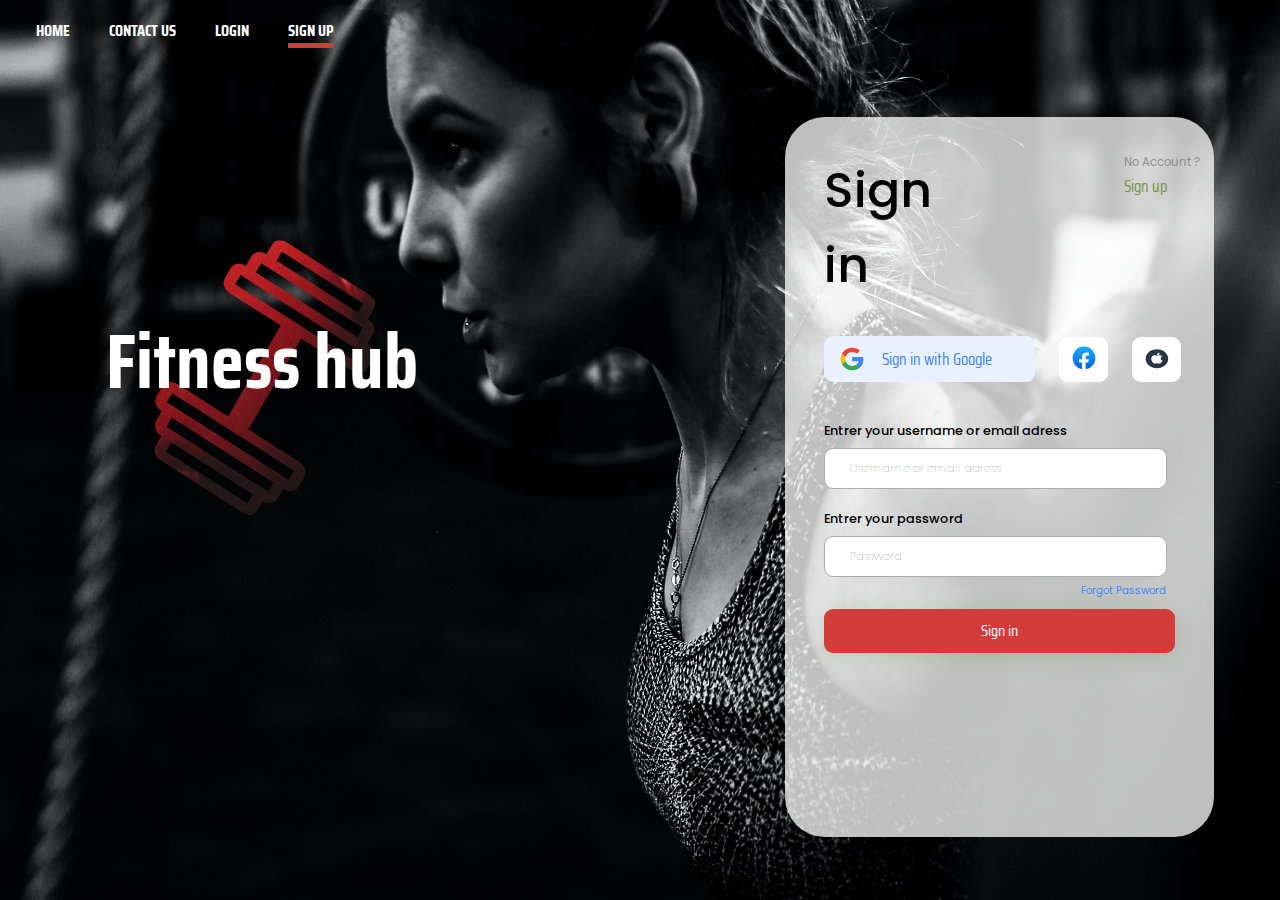
==== Sign_up.html @ 36c4c947 "login terminer" ====
<!DOCTYPE html>
<html lang="en">
<head>
    <meta charset="UTF-8">
    <meta name="viewport" content="width=device-width, initial-scale=1.0">
    <title>Inscrivez-vous!</title>
    <link rel="stylesheet" href="style/login.css">
    <link rel="shortcut icon" href="./assets/images/logo.svg" type="image/x-icon">
    
</head>
<body>
        <header class="header">
            <nav class="navbar">
                <a href="./index.html" >Home</a>
                <a href="" >Contact Us</a>
                <a href="./login.html" >Login</a>
                <a href="./Sign_up.html" class="active">Sign up</a>
            </nav>
            <h2 class="Logo">
                    Fitness hub
            </h2>
        </header>
        <form class="form-login" action="">
            <div class="form-container">
                <div class="container-title">
                    <h2>Sign in
                    </h2>
                    <span>No Account ?
                        <a href="./Sign_up.html">
                        Sign up</a>
                    </span>
                </div>
                <div class="connexion-social-media">
                    <a href="">Sign in with Google</a>
                    <a href=""></a>
                    <a href=""></a>
                </div>
                <div class="input-username">
                    <label for="name">Entrer your username or email adress</label>
                    <input type="text" placeholder="Username or email adress">
                </div>
                <div class="input-password">
                    <label for="name">Entrer your password</label>
                    <input type="password" placeholder="Password">
                    <a href="">Forgot Password</a>
                </div>
                <input type="submit" value="Sign in">
                
            </div>
            
        </form>
    
</body>
</html>
---- style/login.css ----
@import url('https://fonts.googleapis.com/css2?family=Saira+Condensed:wght@400;700&display=swap');

@import url('https://fonts.googleapis.com/css2?family=Poppins&display=swap');
*{
    margin : 0;
    padding: 0;
    box-sizing: content-box;
    font-family: "Saira Condensed", sans-serif;
    color : white;
    font-size: 16px;
    line-height: 1.6;
}
body{
    position: relative;
    width: calc(100% - 2px);
    height: calc(100vh - 20px);
    background: no-repeat calc(80% + 8vw) calc(50% - 3vh ) / cover url(../assets/images/login_background.jpeg);
    background-size: 111% 250%;

}
a{
    text-align: left;
    text-decoration: none ;
}
.navbar{
    margin: 18px ;
    margin-bottom: 0;
    width: 28vw;
}
.navbar a{
    margin:   18px;
    margin-bottom: 0;

    font-family: "Saira Condensed";
    font-size: 16px;
    font-weight: 700;
    line-height: 25.18px;
    text-align: left;
    text-decoration: none ;
    text-transform: uppercase;
    white-space: nowrap;

}
.navbar a.active{
    border-bottom: 5px solid #D43B3B;
}
.Logo{
    position: absolute;
    background: no-repeat center center url("../assets/images/logo.svg");
    background-size: 70%;
    width:  calc(24vw + 10px);
    height: 30vh;
    font-family: "Saira Condensed";
    font-size: 6vw;
    font-weight: 700;
    line-height: 10vh;
    text-align: left;
    padding-top: calc(18vh - 13px);
    top: 150px;
    left: 8.3vw;
    gap: 0px;
    opacity: 0px;
}

.form-login{
    position: absolute;
    width: 33.5vw;
    height: 80vh;
    right: 5vw;
    top: 11vh;   
    gap: 0px;
    border-radius: 40px;
    opacity: 0px;
    background-color: rgba(255,255, 255, .75);


}

.form-container{
    width: 100%;
    margin: 4vh 1.25vw 8vh 3vw;

}
.container-title{
    display: flex;
    margin-bottom: 42px;
}


.form-container h2{
    font-family: "Poppins";
    font-size: 3.8vw;
    font-weight: 500;
    line-height: 1.55;
    text-align: left;
    color: black;
    width: 12.6vw;
    margin-right: 10.9vw;
}


.form-container span{
    font-family: "Poppins";
    font-size: .9vw;
    font-weight: 400;
    line-height: 19.5px;
    text-align: left;
    color: #8D8D8D;
    width: 6vw;
    height: 40px;
}

.container-title a{
    text-decoration: none;
    color: #779341;
    font-size: 1.3vw;
}

.connexion-social-media a:first-child{
    background-color: #E9F1FF;
    border-radius: 9px;
    font-size: 1.3vw;
    padding: 0.8vw 2.6em 0.8vw 3.5em;
    background-image: url('../assets/images/google.svg');
    background-position: 15px ;
    background-repeat: no-repeat;
    color : #4285F4;
    background-size: 2vw;
    
}
.connexion-social-media a:nth-child(2){
    background-color: white;
    border-radius: 9px;
    padding: .8vw 1.9vw ;
    background-image: url('../assets/images/facebook-login.svg');
    background-position : 50%;
    background-repeat: no-repeat;
    color : #4285F4;
    background-size: 2vw;
    margin: 0 1.9vw;
}
.connexion-social-media a:nth-child(3){
    background-color: white;
    border-radius: 9px;
    padding: .8vw 1.9vw ;
    background-image: url('../assets/images/apple.svg');
    background-position : 50% 50%;
    background-size: 100%;
    background-repeat: no-repeat;
    color : #4285F4;
    background-size: 2vw;
    
}
.input-username{
    display : flex;
    flex-direction: column;
    width: 80%;
    padding-top: 5.2vh;
    margin-bottom: 2vh;

}
.input-username label{
    font-family: "Poppins" ;
    font-size: 1vw;
    font-weight: 500;
    line-height: 24px;
    text-align: left;
    color : black ;
    margin-bottom: 5px;
}
.input-username input{
    gap: 0px;
    border-radius: 9px;
    border: 1px ;
    opacity: 0px;
    padding: .7vw 2vw ;
    font-family: "Poppins";
    font-size: .9vw;
    font-weight: 100;
    line-height: 21px;
    text-align: left;
    color: rgba(128, 128, 128, 1);
    border: 1px solid rgba(173, 173, 173, 1)

}
.input-username input:focus{
    border: 1px solid rgba(66, 133, 244, 1);
    outline: none;
    border-radius: 9px;
}

.input-password{
    display : flex;
    flex-direction: column;
    width: 80%;
    
}

.input-password label{
    font-family: "Poppins" ;
    font-size: 1vw;
    font-weight: 500;
    line-height: 24px;
    text-align: left;
    color : black ;
    margin-bottom: 5px;
}
.input-password input{
    gap: 0px;
    border-radius: 9px;
    border: 1px ;
    opacity: 0px;
    padding: .7vw 2vw ;
    font-family: "Poppins";
    font-size: .9vw;
    font-weight: 100;
    line-height: 21px;
    text-align: left;
    color: rgba(128, 128, 128, 1);
    border: 1px solid rgba(173, 173, 173, 1);
    margin-bottom: 6px;
}
.input-password input:focus{
    border: 1px solid rgba(66, 133, 244, 1);
    outline: none;
    border-radius: 9px;
}

.input-password a{
    margin-left: 75%;
    font-family: "Poppins";
    font-size: .8vw;
    color: rgba(66, 133, 244, 1);
}

input[type="submit"]{
    background: rgba(212, 59, 59, 1);
    animation-duration: 0ms;
    box-shadow: 0px 4px 19px 0px rgba(119, 147, 65, 0.3);
    color : rgba(255, 255, 255, 1);
    border-radius: 9px;
    border: 1px ;
    opacity: 0px;
    width: 70%;
    padding: .7vw 2vw ;
    margin-top: 10px;
    
}
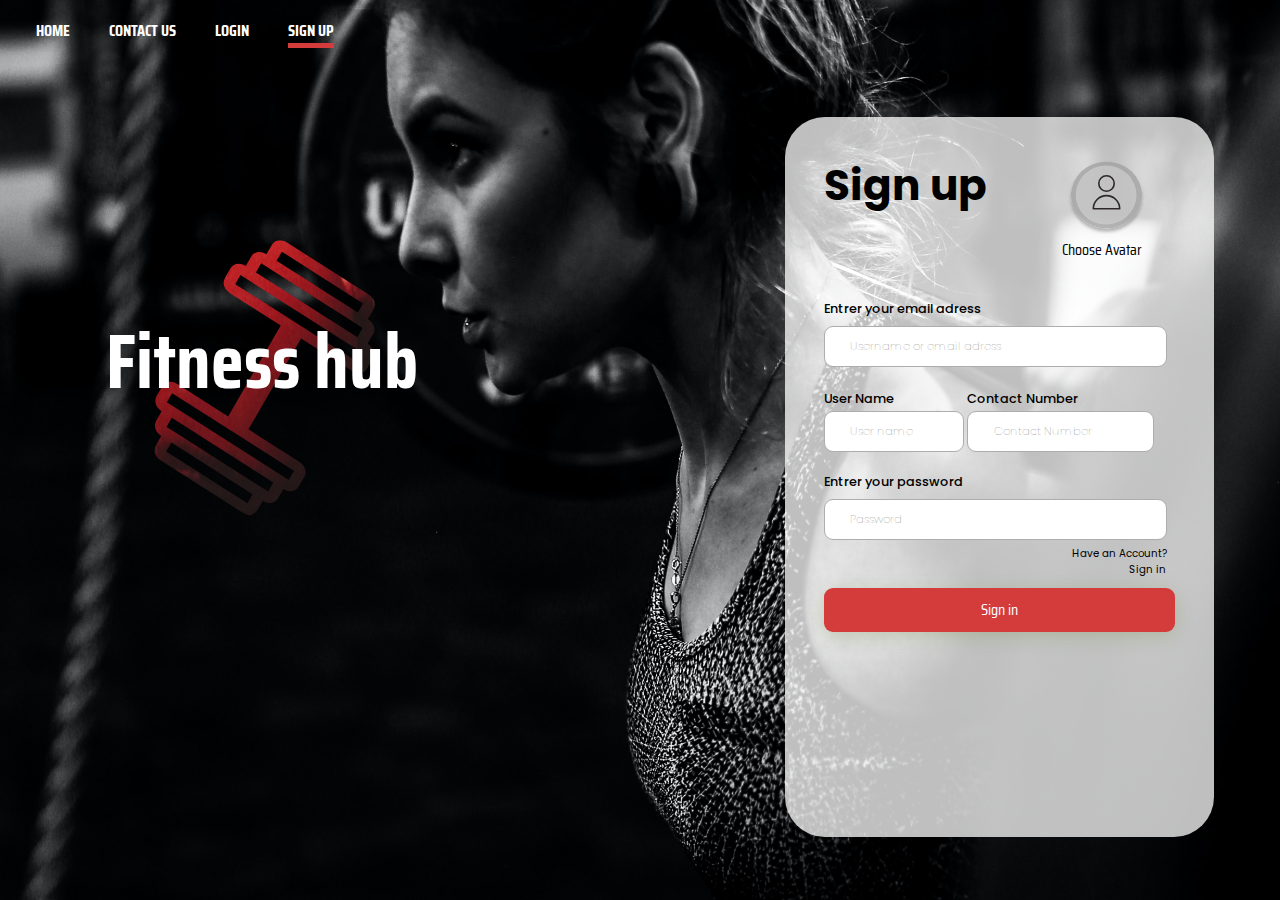
==== commit 8d642dfd: "sign-up" ====
--- a/Sign_up.html
+++ b/Sign_up.html
@@ -22,27 +22,36 @@
         </header>
         <form class="form-login" action="">
             <div class="form-container">
-                <div class="container-title">
-                    <h2>Sign in
-                    </h2>
-                    <span>No Account ?
-                        <a href="./Sign_up.html">
-                        Sign up</a>
-                    </span>
+                <div class="container-title-sign-up">
+                    <h2>Sign up</h2>
+                    <label for="avatar" class="avatar-label">
+                        <img src="./assets/images/avatar.svg" alt="Avatar Icon" id="avatar-preview">
+                        Choose Avatar
+                        <input type="file" id="avatar" name="avatar" accept="image/png, image/jpeg" hidden required>
+                        <!-- maintenant il faut ajouter du javascrpit pour fair en sorte que l'avatar soit changé suivant l'utilisateur -->
+                      </label>
                 </div>
-                <div class="connexion-social-media">
-                    <a href="">Sign in with Google</a>
-                    <a href=""></a>
-                    <a href=""></a>
-                </div>
+                
                 <div class="input-username">
-                    <label for="name">Entrer your username or email adress</label>
+                    <label for="name">Entrer your email adress</label>
                     <input type="text" placeholder="Username or email adress">
                 </div>
+                <div class="name-number-input">
+                    <div class="input-name">
+                        <label for="name">User name</label>
+                        <input type="text" placeholder="User name">
+                    </div>
+                    <div class="input-Number">
+                        <label for="name">Contact number</label>
+                        <input type="text" placeholder="Contact Number">
+                    </div>
+                </div>
+                
                 <div class="input-password">
                     <label for="name">Entrer your password</label>
                     <input type="password" placeholder="Password">
-                    <a href="">Forgot Password</a>
+                    <div class="have-account">Have an Account? <a href="./login.html">Sign in</a></div>
+                    
                 </div>
                 <input type="submit" value="Sign in">
                 
--- a/style/login.css
+++ b/style/login.css
@@ -28,7 +28,7 @@
     width: 28vw;
 }
 .navbar a{
-    margin:   18px;
+    margin:18px;
     margin-bottom: 0;
 
     font-family: "Saira Condensed";
@@ -89,14 +89,16 @@
 
 .form-container h2{
     font-family: "Poppins";
-    font-size: 3.8vw;
-    font-weight: 500;
+    font-size: 3.3vw;
+    font-weight: 700;
     line-height: 1.55;
     text-align: left;
     color: black;
-    width: 12.6vw;
-    margin-right: 10.9vw;
-}
+    width: 14.6vw;
+    margin-right: 2vw;
+    padding-right: 2vw;
+}
+
 
 
 .form-container span{
@@ -108,13 +110,40 @@
     color: #8D8D8D;
     width: 6vw;
     height: 40px;
+    margin-left: 3vw;
+    
 }
 
 .container-title a{
     text-decoration: none;
     color: #779341;
     font-size: 1.3vw;
-}
+    margin-right: 2vw;
+}
+.container-title-sign-up{
+    
+    display: flex;
+    height: 16vh;
+}
+.container-title-sign-up label{
+    display: flex;
+    flex-direction: column;
+    color: black;
+    text-transform: capitalize;
+    font-weight: 400;
+
+
+}
+label img{
+    border-radius: 70%;
+    transform: scale(0.8);
+    box-shadow: 0px 4px 4px 0px rgba(0, 0, 0, 0.25);
+}
+
+.connexion-social-media{
+    padding-bottom: 5.2vh;
+}
+
 
 .connexion-social-media a:first-child{
     background-color: #E9F1FF;
@@ -155,9 +184,15 @@
     display : flex;
     flex-direction: column;
     width: 80%;
+    
+    margin-bottom: 2vh;
+}
+.input-username-sign-up{
+    display : flex;
+    flex-direction: column;
+    width: 80%;
     padding-top: 5.2vh;
     margin-bottom: 2vh;
-
 }
 .input-username label{
     font-family: "Poppins" ;
@@ -188,6 +223,51 @@
     outline: none;
     border-radius: 9px;
 }
+.name-number-input{
+    display: flex;
+    text-transform: capitalize;
+    margin-bottom: 2vh;
+}
+.input-name{
+    width: 40%;
+    margin-right: 1.5vw;
+    
+}
+.input-name input{
+    width: 70%;
+}
+.input-Number input{
+    width: 47%;
+}
+
+.name-number-input label{
+    font-family: "Poppins" ;
+    font-size: 1vw;
+    font-weight: 500;
+    line-height: 24px;
+    text-align: left;
+    color : black ;
+    margin-bottom: 5px;
+}
+.name-number-input input{
+    gap: 0px;
+    border-radius: 9px;
+    border: 1px ;
+    opacity: 0px;
+    padding: .7vw 2vw ;
+    font-family: "Poppins";
+    font-size: .9vw;
+    font-weight: 100;
+    line-height: 21px;
+    text-align: left;
+    color: rgba(128, 128, 128, 1);
+    border: 1px solid rgba(173, 173, 173, 1);
+}
+.name-number-input input:focus{
+    border: 1px solid rgba(66, 133, 244, 1);
+    outline: none;
+    border-radius: 9px;
+}
 
 .input-password{
     display : flex;
@@ -231,6 +311,7 @@
     font-family: "Poppins";
     font-size: .8vw;
     color: rgba(66, 133, 244, 1);
+
 }
 
 input[type="submit"]{
@@ -245,4 +326,16 @@
     padding: .7vw 2vw ;
     margin-top: 10px;
     
+}
+.have-account{
+    margin-left: 72.5%;
+    font-family: "Poppins";
+    font-size: .8vw;
+    color: black;
+}
+    
+.have-account a{
+    margin-left: 60%;
+    color:black;
+    white-space: nowrap;
 }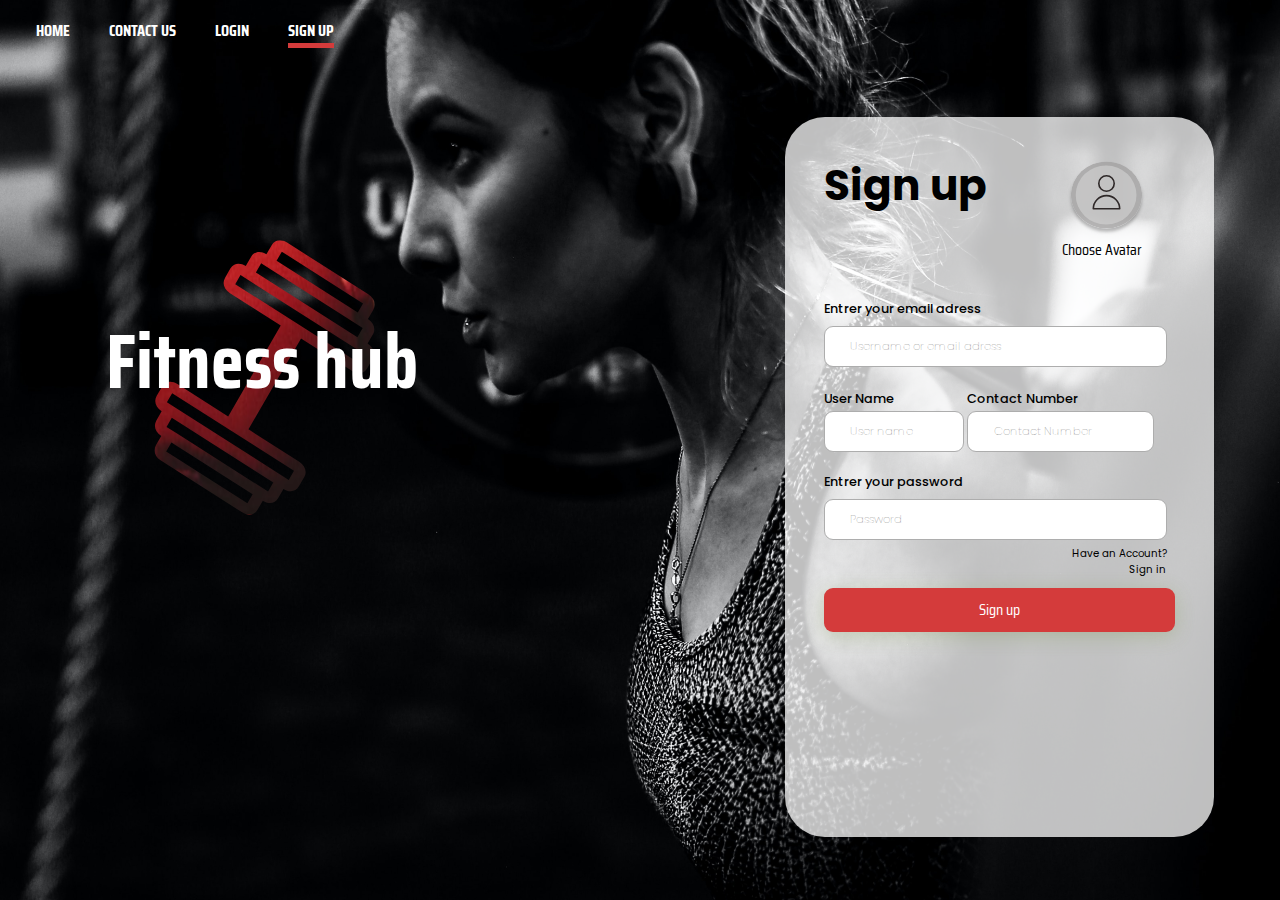
==== commit 5abf1ba9: "petite modif" ====
--- a/Sign_up.html
+++ b/Sign_up.html
@@ -53,8 +53,8 @@
                     <div class="have-account">Have an Account? <a href="./login.html">Sign in</a></div>
                     
                 </div>
-                <input type="submit" value="Sign in">
-                
+                <input type="submit" value="Sign up">
+            
             </div>
             
         </form>
--- a/style/login.css
+++ b/style/login.css
@@ -141,6 +141,7 @@
 }
 
 .connexion-social-media{
+    
     padding-bottom: 5.2vh;
 }
 
@@ -307,12 +308,14 @@
 }
 
 .input-password a{
+    padding-top: 10px;
     margin-left: 75%;
     font-family: "Poppins";
     font-size: .8vw;
     color: rgba(66, 133, 244, 1);
 
 }
+
 
 input[type="submit"]{
     background: rgba(212, 59, 59, 1);
@@ -327,6 +330,11 @@
     margin-top: 10px;
     
 }
+input[value="Sign in"]{
+    
+    margin-top: calc(2.7vw - 10px);
+}
+
 .have-account{
     margin-left: 72.5%;
     font-family: "Poppins";
